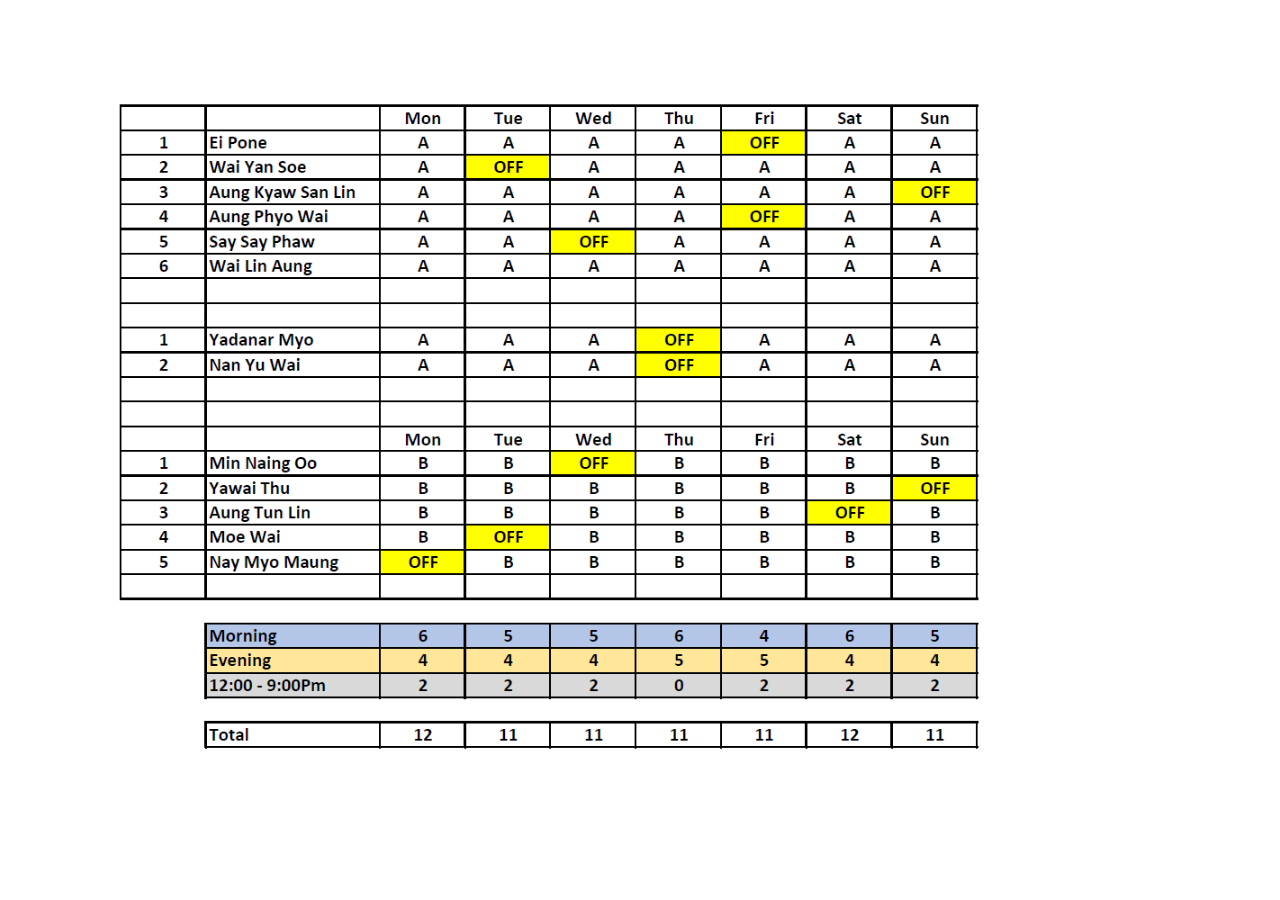
==== indexx.html @ f211b9a1 "created_duty-file" ====
<!DOCTYPE html>
<html lang="en">

<head>
    <meta charset="UTF-8">
    <meta name="viewport" content="width=device-width, initial-scale=1.0">
    <title>duty</title>
    <link rel="stylesheet" href="css/duty.css">
</head>

<body>
    <main>
        <!-- duty test_1 -->
        <img src="./img/Duty_Roster.png" alt=""
            style="width: 80%;background-size: cover;background-position: center;background-repeat: no-repeat;">
    </main>
</body>

</html>
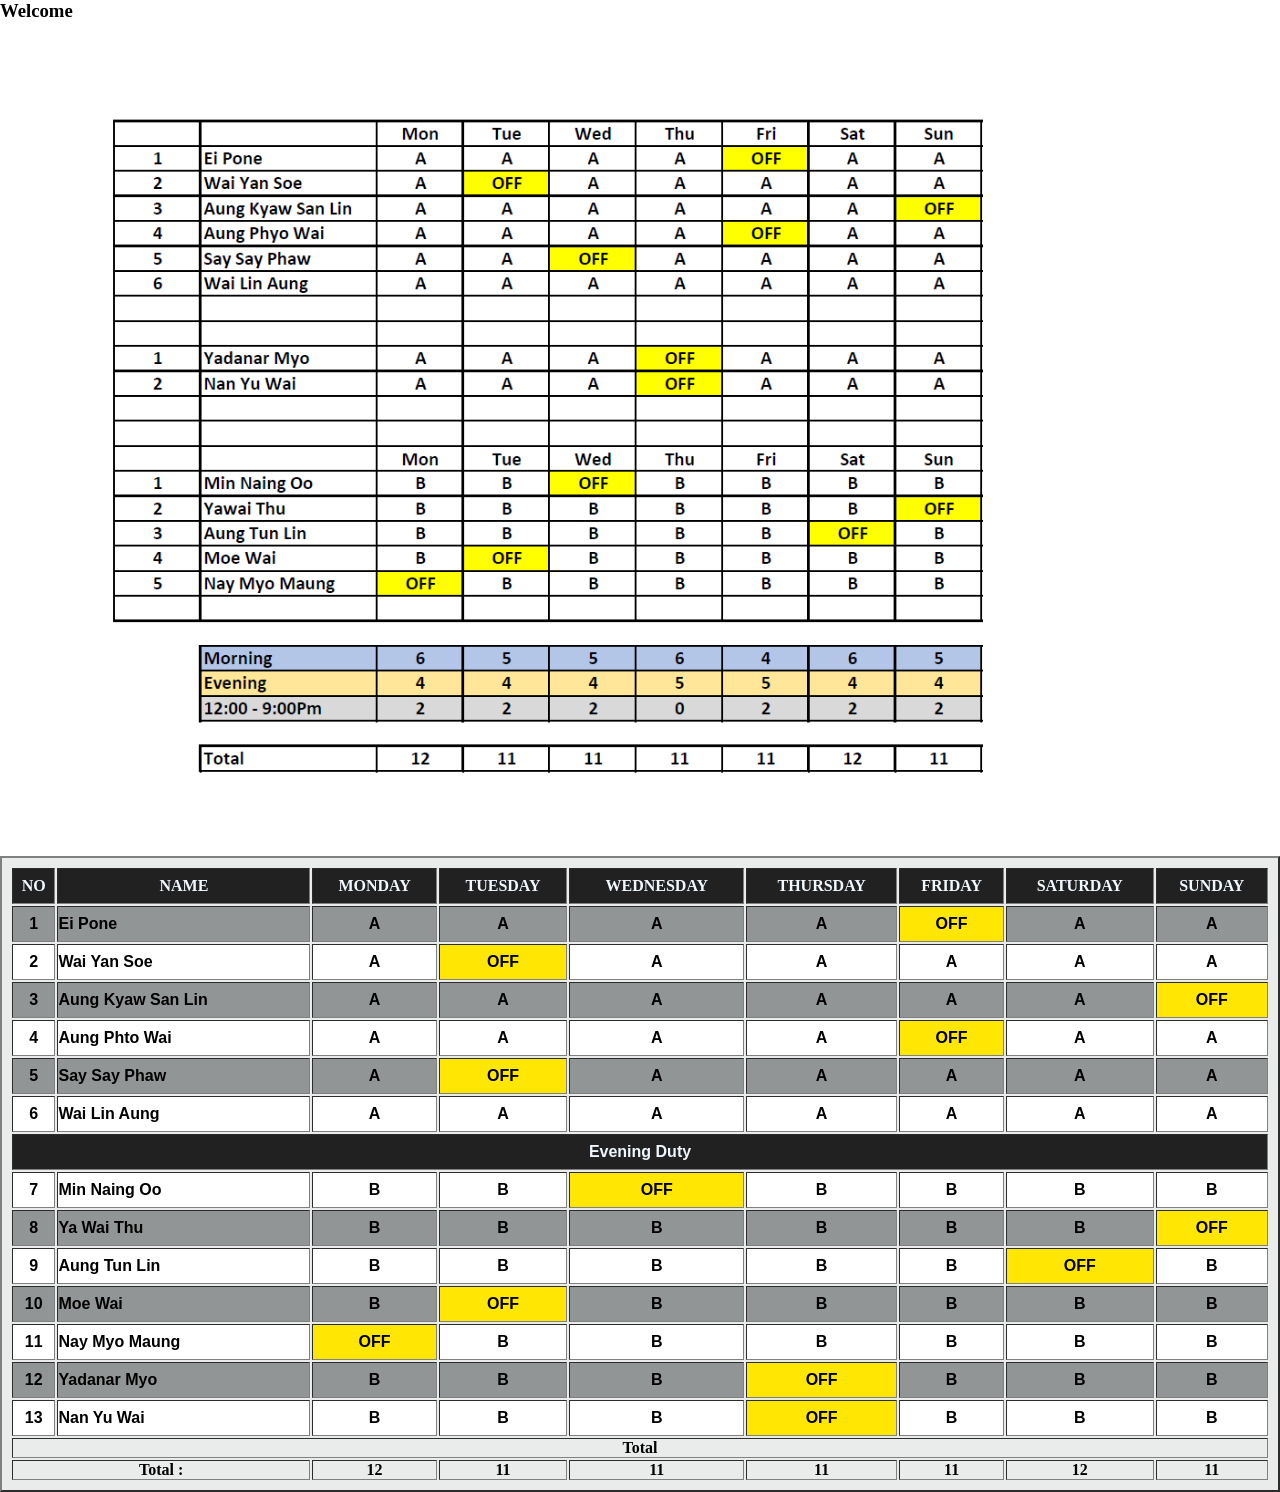
==== commit e3ea0dd9: "table_created" ====
--- a/indexx.html
+++ b/indexx.html
@@ -4,15 +4,202 @@
 <head>
     <meta charset="UTF-8">
     <meta name="viewport" content="width=device-width, initial-scale=1.0">
-    <title>duty</title>
-    <link rel="stylesheet" href="css/duty.css">
+    <title>Duty</title>
+    <link rel="stylesheet" href="duty.css">
+
 </head>
 
 <body>
     <main>
         <!-- duty test_1 -->
+        <h3>Welcome</h3>
         <img src="./img/Duty_Roster.png" alt=""
             style="width: 80%;background-size: cover;background-position: center;background-repeat: no-repeat;">
+        <section class="duty__table_section">
+            <table border="2">
+                <thead>
+                    <tr>
+                        <th>NO</th>
+                        <th>NAME</th>
+                        <th>MONDAY</th>
+                        <th>TUESDAY</th>
+                        <th>WEDNESDAY</th>
+                        <th>THURSDAY</th>
+                        <th>FRIDAY</th>
+                        <th>SATURDAY</th>
+                        <th>SUNDAY</th>
+                    </tr>
+
+                </thead>
+                <tbody>
+                    <!-- Morning Duty  -->
+                    <tr>
+                        <td>1</td>
+                        <td>Ei Pone</td>
+                        <td>A</td>
+                        <td>A</td>
+                        <td>A</td>
+                        <td>A</td>
+                        <td class="day_off">OFF</td>
+                        <td>A</td>
+                        <td>A</td>
+                    </tr>
+                    <tr>
+                        <td>2</td>
+                        <td>Wai Yan Soe</td>
+                        <td>A</td>
+                        <td class="day_off">OFF</td>
+                        <td>A</td>
+                        <td>A</td>
+                        <td>A</td>
+                        <td>A</td>
+                        <td>A</td>
+                    </tr>
+                    <tr>
+                        <td>3</td>
+                        <td>Aung Kyaw San Lin</td>
+                        <td>A</td>
+                        <td>A</td>
+                        <td>A</td>
+                        <td>A</td>
+                        <td>A</td>
+                        <td>A</td>
+                        <td class="day_off">OFF</td>
+                    </tr>
+                    <tr>
+                        <td>4</td>
+                        <td>Aung Phto Wai</td>
+                        <td>A</td>
+                        <td>A</td>
+                        <td>A</td>
+                        <td>A</td>
+                        <td class="day_off">OFF</td>
+                        <td>A</td>
+                        <td>A</td>
+                    </tr>
+                    <tr>
+                        <td>5</td>
+                        <td>Say Say Phaw</td>
+                        <td>A</td>
+                        <td class="day_off">OFF</td>
+                        <td>A</td>
+                        <td>A</td>
+                        <td>A</td>
+                        <td>A</td>
+                        <td>A</td>
+                    </tr>
+                    <tr>
+                        <td>6</td>
+                        <td>Wai Lin Aung</td>
+                        <td>A</td>
+                        <td>A</td>
+                        <td>A</td>
+                        <td>A</td>
+                        <td>A</td>
+                        <td>A</td>
+                        <td>A</td>
+                    </tr>
+
+                    <!-- Evenin Duty  -->
+                    <tr class="evening_duty_header">
+                        <td colspan="9">Evening Duty</td>
+                    </tr>
+                    <tr>
+                        <td>7</td>
+                        <td>Min Naing Oo</td>
+                        <td>B</td>
+                        <td>B</td>
+                        <td class="day_off">OFF</td>
+                        <td>B</td>
+                        <td>B</td>
+                        <td>B</td>
+                        <td>B</td>
+                    </tr>
+                    <tr>
+                        <td>8</td>
+                        <td>Ya Wai Thu</td>
+                        <td>B</td>
+                        <td>B</td>
+                        <td>B</td>
+                        <td>B</td>
+                        <td>B</td>
+                        <td>B</td>
+                        <td class="day_off">OFF</td>
+                    </tr>
+                    <tr>
+                        <td>9</td>
+                        <td>Aung Tun Lin</td>
+                        <td>B</td>
+                        <td>B</td>
+                        <td>B</td>
+                        <td>B</td>
+                        <td>B</td>
+                        <td class="day_off">OFF</td>
+                        <td>B</td>
+                    </tr>
+                    <tr>
+                        <td>10</td>
+                        <td>Moe Wai</td>
+                        <td>B</td>
+                        <td class="day_off">OFF</td>
+                        <td>B</td>
+                        <td>B</td>
+                        <td>B</td>
+                        <td>B</td>
+                        <td>B</td>
+                    </tr>
+                    <tr>
+                        <td>11</td>
+                        <td>Nay Myo Maung</td>
+                        <td class="day_off">OFF</td>
+                        <td>B</td>
+                        <td>B</td>
+                        <td>B</td>
+                        <td>B</td>
+                        <td>B</td>
+                        <td>B</td>
+                    </tr>
+                    <tr>
+                        <td>12</td>
+                        <td>Yadanar Myo</td>
+                        <td>B</td>
+                        <td>B</td>
+                        <td>B</td>
+                        <td class="day_off">OFF</td>
+                        <td>B</td>
+                        <td>B</td>
+                        <td>B</td>
+                    </tr>
+                    <tr>
+                        <td>13</td>
+                        <td>Nan Yu Wai</td>
+                        <td>B</td>
+                        <td>B</td>
+                        <td>B</td>
+                        <td class="day_off">OFF</td>
+                        <td>B</td>
+                        <td>B</td>
+                        <td>B</td>
+                    </tr>
+                </tbody>
+                <tfoot>
+                    <tr>
+                        <td colspan="9">Total</td>
+                    </tr>
+                    <tr>
+                        <td colspan="2">Total :</td>
+                        <td>12</td>
+                        <td>11</td>
+                        <td>11</td>
+                        <td>11</td>
+                        <td>11</td>
+                        <td>12</td>
+                        <td>11</td>
+                    </tr>
+
+                </tfoot>
+            </table>
+        </section>
     </main>
 </body>
 
--- a/duty.css
+++ b/duty.css
@@ -0,0 +1,62 @@
+* {
+  padding: 0;
+  margin: 0;
+  list-style: none;
+  text-decoration: none;
+  box-sizing: border-box;
+}
+
+.duty__table_section {
+  width: 100%;
+  /* height: 100vh; */
+  background-color: rgb(234, 235, 235);
+}
+table {
+  width: 100%;
+  padding: 0.5rem;
+  /* transform: rotate(90deg); */
+}
+tbody tr td {
+  text-align: center;
+  font-weight: bold;
+  font-family: "Franklin Gothic Medium", "Arial Narrow", Arial, sans-serif;
+  padding: 0.5rem 0;
+}
+.day_off {
+  background-color: rgb(255, 230, 3);
+  cursor: pointer;
+}
+.day_off:hover {
+  background-color: rgb(255, 14, 14);
+  color: aliceblue;
+  transition: 0.3s;
+}
+thead th {
+  background-color: rgb(34, 33, 33);
+  color: aliceblue;
+  padding: 0.5rem 0;
+}
+tbody tr:nth-child(even) {
+  background-color: rgb(255, 255, 255);
+}
+tbody tr:nth-child(even):hover {
+  background-color: rgb(140, 174, 254);
+}
+tbody tr:nth-child(odd) {
+  background-color: rgb(146, 149, 149);
+}
+tbody tr:nth-child(odd):hover {
+  background-color: rgb(140, 174, 254);
+}
+tbody tr td:nth-child(2) {
+  text-align: start;
+}
+.evening_duty_header td {
+  background: rgb(34, 33, 33);
+  color: aliceblue;
+  padding: 0.5rem 0;
+}
+tfoot td {
+  text-align: center;
+  font-weight: bold;
+}
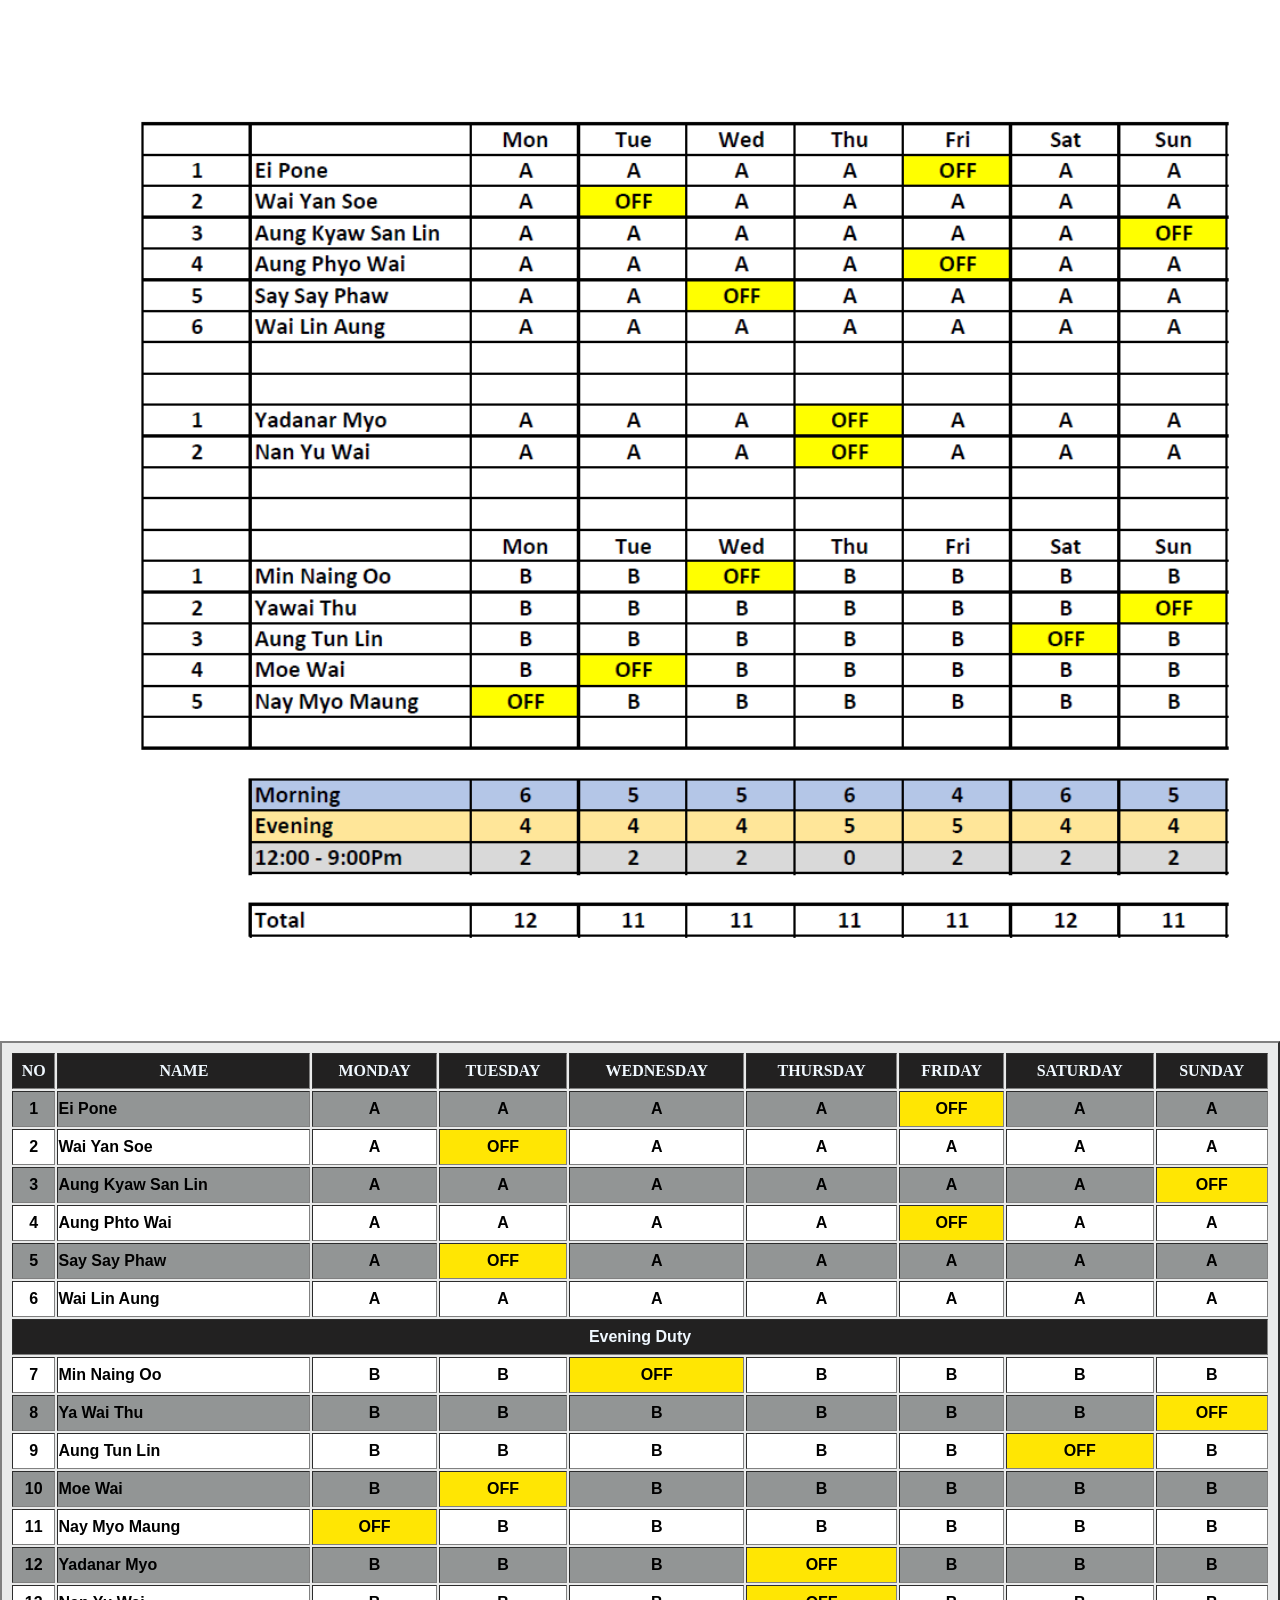
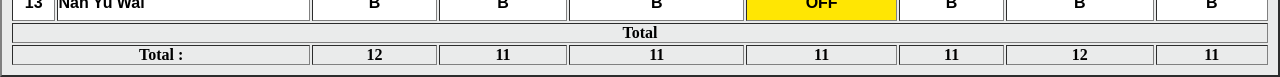
==== commit 3518ff11: "image_modified" ====
--- a/indexx.html
+++ b/indexx.html
@@ -12,9 +12,9 @@
 <body>
     <main>
         <!-- duty test_1 -->
-        <h3>Welcome</h3>
+
         <img src="./img/Duty_Roster.png" alt=""
-            style="width: 80%;background-size: cover;background-position: center;background-repeat: no-repeat;">
+            style="width: 100%;background-size: cover;background-position: center;background-repeat: no-repeat;">
         <section class="duty__table_section">
             <table border="2">
                 <thead>
--- a/duty.css
+++ b/duty.css
@@ -10,10 +10,12 @@
   width: 100%;
   /* height: 100vh; */
   background-color: rgb(234, 235, 235);
+  overflow-x: auto;
 }
 table {
   width: 100%;
   padding: 0.5rem;
+  min-width: 500px;
   /* transform: rotate(90deg); */
 }
 tbody tr td {
@@ -21,6 +23,7 @@
   font-weight: bold;
   font-family: "Franklin Gothic Medium", "Arial Narrow", Arial, sans-serif;
   padding: 0.5rem 0;
+  white-space: nowrap;
 }
 .day_off {
   background-color: rgb(255, 230, 3);
@@ -35,6 +38,7 @@
   background-color: rgb(34, 33, 33);
   color: aliceblue;
   padding: 0.5rem 0;
+  white-space: nowrap;
 }
 tbody tr:nth-child(even) {
   background-color: rgb(255, 255, 255);
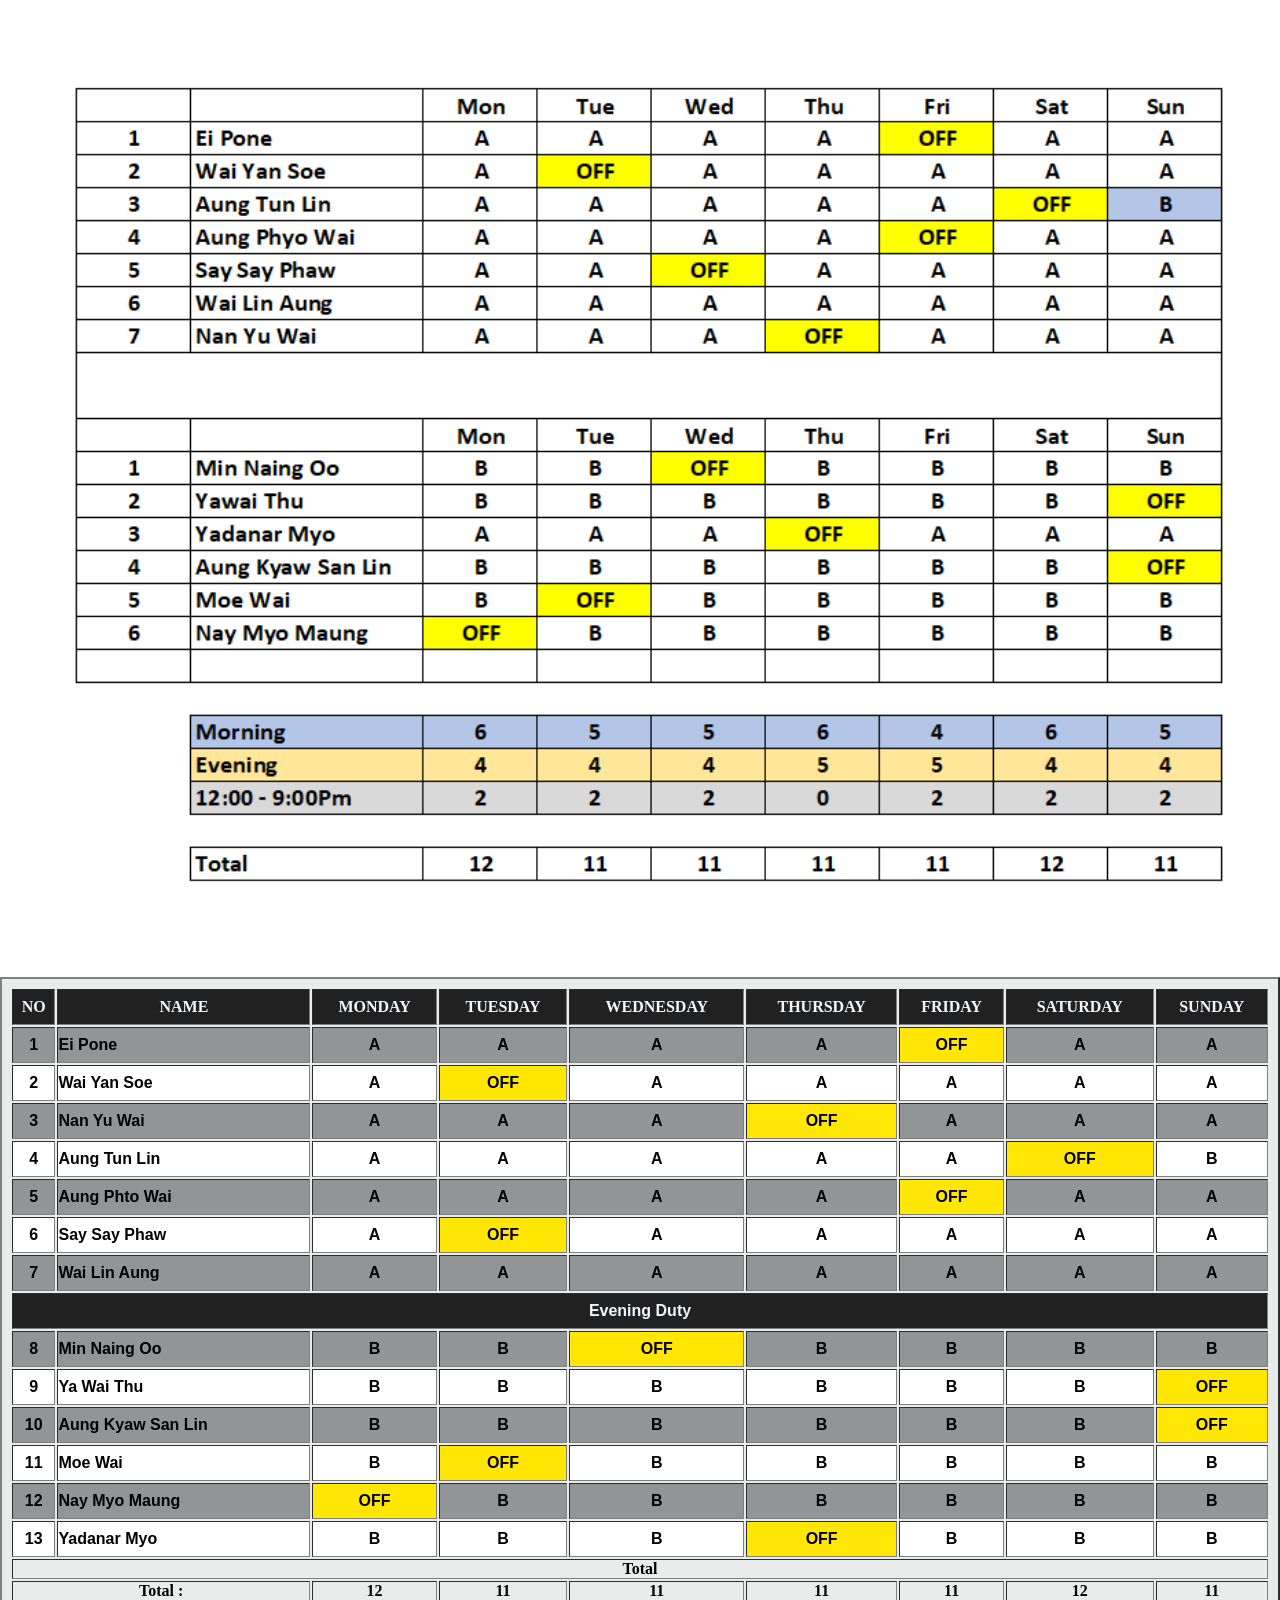
==== commit 254a858c: "Duty_modified" ====
--- a/indexx.html
+++ b/indexx.html
@@ -13,7 +13,7 @@
     <main>
         <!-- duty test_1 -->
 
-        <img src="./img/Duty_Roster.png" alt=""
+        <img src="./img/Duty_roster_2.png" alt=""
             style="width: 100%;background-size: cover;background-position: center;background-repeat: no-repeat;">
         <section class="duty__table_section">
             <table border="2">
@@ -44,6 +44,7 @@
                         <td>A</td>
                         <td>A</td>
                     </tr>
+
                     <tr>
                         <td>2</td>
                         <td>Wai Yan Soe</td>
@@ -57,17 +58,28 @@
                     </tr>
                     <tr>
                         <td>3</td>
-                        <td>Aung Kyaw San Lin</td>
-                        <td>A</td>
-                        <td>A</td>
-                        <td>A</td>
-                        <td>A</td>
-                        <td>A</td>
-                        <td>A</td>
-                        <td class="day_off">OFF</td>
+                        <td>Nan Yu Wai</td>
+                        <td>A</td>
+                        <td>A</td>
+                        <td>A</td>
+                        <td class="day_off">OFF</td>
+                        <td>A</td>
+                        <td>A</td>
+                        <td>A</td>
                     </tr>
                     <tr>
                         <td>4</td>
+                        <td>Aung Tun Lin</td>
+                        <td>A</td>
+                        <td>A</td>
+                        <td>A</td>
+                        <td>A</td>
+                        <td>A</td>
+                        <td class="day_off">OFF</td>
+                        <td>B</td>
+                    </tr>
+                    <tr>
+                        <td>5</td>
                         <td>Aung Phto Wai</td>
                         <td>A</td>
                         <td>A</td>
@@ -78,7 +90,7 @@
                         <td>A</td>
                     </tr>
                     <tr>
-                        <td>5</td>
+                        <td>6</td>
                         <td>Say Say Phaw</td>
                         <td>A</td>
                         <td class="day_off">OFF</td>
@@ -89,7 +101,7 @@
                         <td>A</td>
                     </tr>
                     <tr>
-                        <td>6</td>
+                        <td>7</td>
                         <td>Wai Lin Aung</td>
                         <td>A</td>
                         <td>A</td>
@@ -105,7 +117,7 @@
                         <td colspan="9">Evening Duty</td>
                     </tr>
                     <tr>
-                        <td>7</td>
+                        <td>8</td>
                         <td>Min Naing Oo</td>
                         <td>B</td>
                         <td>B</td>
@@ -116,7 +128,7 @@
                         <td>B</td>
                     </tr>
                     <tr>
-                        <td>8</td>
+                        <td>9</td>
                         <td>Ya Wai Thu</td>
                         <td>B</td>
                         <td>B</td>
@@ -127,18 +139,18 @@
                         <td class="day_off">OFF</td>
                     </tr>
                     <tr>
-                        <td>9</td>
-                        <td>Aung Tun Lin</td>
-                        <td>B</td>
-                        <td>B</td>
-                        <td>B</td>
-                        <td>B</td>
-                        <td>B</td>
-                        <td class="day_off">OFF</td>
-                        <td>B</td>
-                    </tr>
-                    <tr>
                         <td>10</td>
+                        <td>Aung Kyaw San Lin</td>
+                        <td>B</td>
+                        <td>B</td>
+                        <td>B</td>
+                        <td>B</td>
+                        <td>B</td>
+                        <td>B</td>
+                        <td class="day_off">OFF</td>
+                    </tr>
+                    <tr>
+                        <td>11</td>
                         <td>Moe Wai</td>
                         <td>B</td>
                         <td class="day_off">OFF</td>
@@ -149,7 +161,7 @@
                         <td>B</td>
                     </tr>
                     <tr>
-                        <td>11</td>
+                        <td>12</td>
                         <td>Nay Myo Maung</td>
                         <td class="day_off">OFF</td>
                         <td>B</td>
@@ -160,7 +172,7 @@
                         <td>B</td>
                     </tr>
                     <tr>
-                        <td>12</td>
+                        <td>13</td>
                         <td>Yadanar Myo</td>
                         <td>B</td>
                         <td>B</td>
@@ -170,17 +182,7 @@
                         <td>B</td>
                         <td>B</td>
                     </tr>
-                    <tr>
-                        <td>13</td>
-                        <td>Nan Yu Wai</td>
-                        <td>B</td>
-                        <td>B</td>
-                        <td>B</td>
-                        <td class="day_off">OFF</td>
-                        <td>B</td>
-                        <td>B</td>
-                        <td>B</td>
-                    </tr>
+
                 </tbody>
                 <tfoot>
                     <tr>
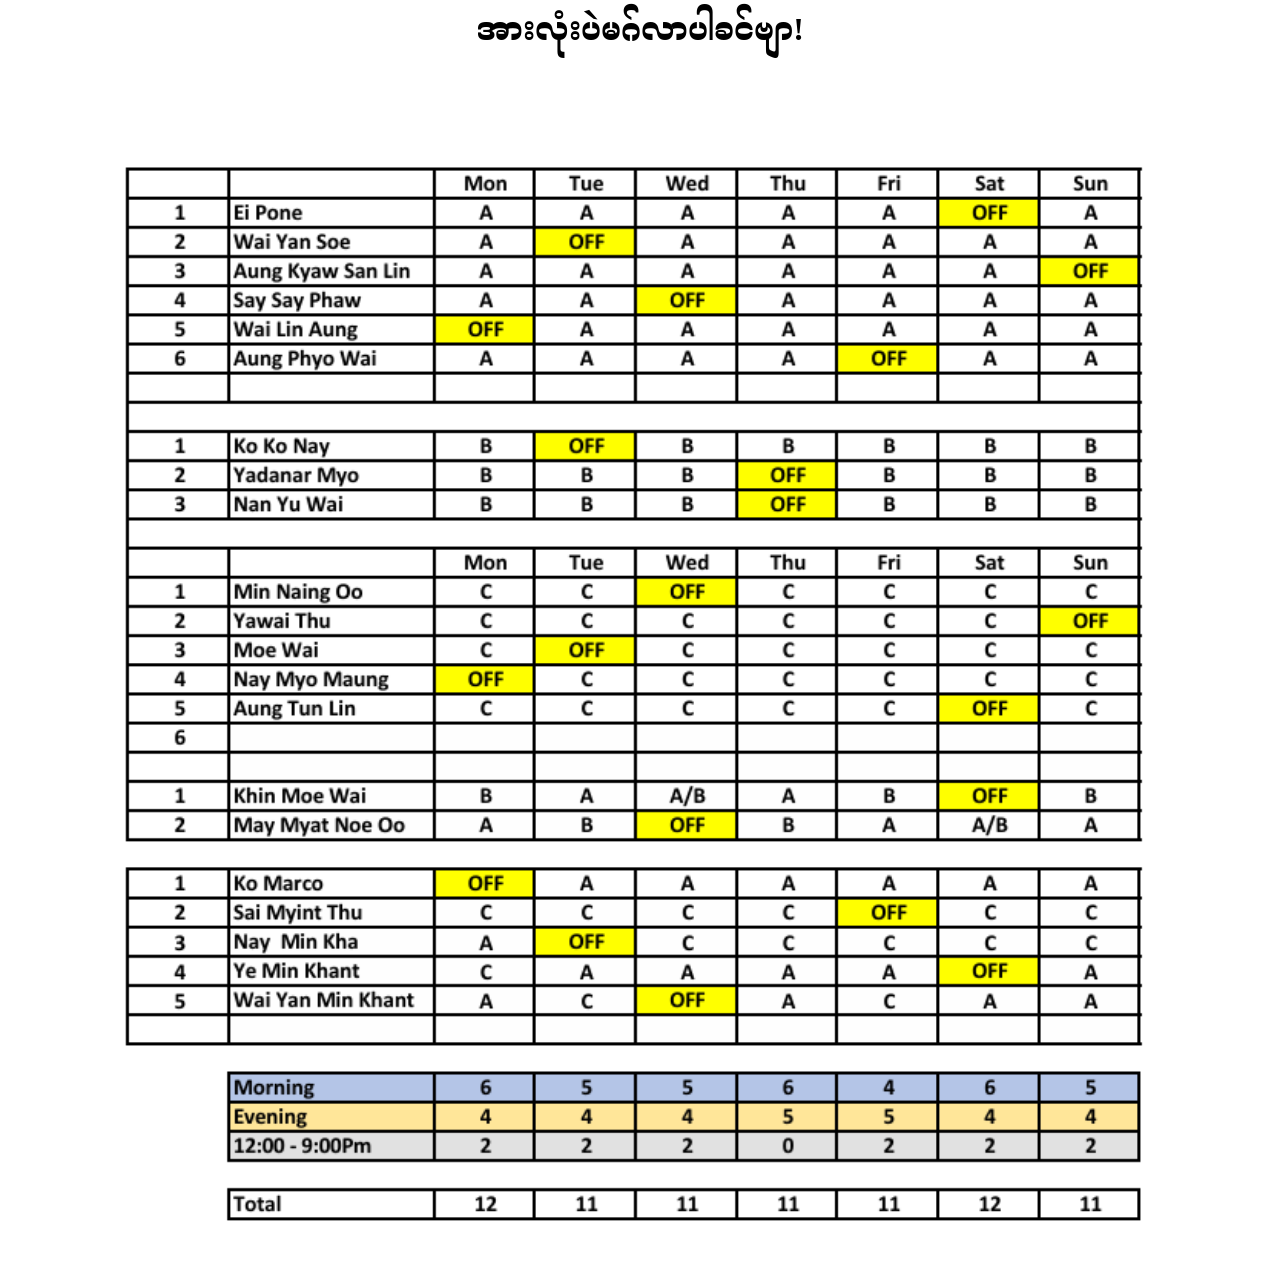
==== commit 84adfc7c: "staff_photo_add" ====
--- a/indexx.html
+++ b/indexx.html
@@ -6,15 +6,23 @@
     <meta name="viewport" content="width=device-width, initial-scale=1.0">
     <title>Duty</title>
     <link rel="stylesheet" href="duty.css">
+    <link rel="preconnect" href="https://fonts.googleapis.com">
+    <link rel="preconnect" href="https://fonts.gstatic.com" crossorigin>
+    <link
+        href="https://fonts.googleapis.com/css2?family=Noto+Serif+Myanmar:wght@100;200;300;400;500;600;700;800;900&display=swap"
+        rel="stylesheet">
 
 </head>
 
 <body>
     <main>
         <!-- duty test_1 -->
-
-        <img src="./img/Duty_roster_2.png" alt=""
+        <h1 style="text-align: center; font-family: Noto Serif Myanmar;">အားလုံးပဲမဂ်လာပါခင်ဗျာ!</h1>
+        <img src="./img/Duty-DT.png" alt=""
             style="width: 100%;background-size: cover;background-position: center;background-repeat: no-repeat;">
+
+
+        <!-- 
         <section class="duty__table_section">
             <table border="2">
                 <thead>
@@ -32,7 +40,7 @@
 
                 </thead>
                 <tbody>
-                    <!-- Morning Duty  -->
+                    Morning Duty 
                     <tr>
                         <td>1</td>
                         <td>Ei Pone</td>
@@ -112,78 +120,76 @@
                         <td>A</td>
                     </tr>
 
-                    <!-- Evenin Duty  -->
-                    <tr class="evening_duty_header">
-                        <td colspan="9">Evening Duty</td>
-                    </tr>
-                    <tr>
-                        <td>8</td>
-                        <td>Min Naing Oo</td>
-                        <td>B</td>
-                        <td>B</td>
-                        <td class="day_off">OFF</td>
-                        <td>B</td>
-                        <td>B</td>
-                        <td>B</td>
-                        <td>B</td>
-                    </tr>
-                    <tr>
-                        <td>9</td>
-                        <td>Ya Wai Thu</td>
-                        <td>B</td>
-                        <td>B</td>
-                        <td>B</td>
-                        <td>B</td>
-                        <td>B</td>
-                        <td>B</td>
-                        <td class="day_off">OFF</td>
-                    </tr>
-                    <tr>
-                        <td>10</td>
-                        <td>Aung Kyaw San Lin</td>
-                        <td>B</td>
-                        <td>B</td>
-                        <td>B</td>
-                        <td>B</td>
-                        <td>B</td>
-                        <td>B</td>
-                        <td class="day_off">OFF</td>
-                    </tr>
-                    <tr>
-                        <td>11</td>
-                        <td>Moe Wai</td>
-                        <td>B</td>
-                        <td class="day_off">OFF</td>
-                        <td>B</td>
-                        <td>B</td>
-                        <td>B</td>
-                        <td>B</td>
-                        <td>B</td>
-                    </tr>
-                    <tr>
-                        <td>12</td>
-                        <td>Nay Myo Maung</td>
-                        <td class="day_off">OFF</td>
-                        <td>B</td>
-                        <td>B</td>
-                        <td>B</td>
-                        <td>B</td>
-                        <td>B</td>
-                        <td>B</td>
-                    </tr>
-                    <tr>
-                        <td>13</td>
-                        <td>Yadanar Myo</td>
-                        <td>B</td>
-                        <td>B</td>
-                        <td>B</td>
-                        <td class="day_off">OFF</td>
-                        <td>B</td>
-                        <td>B</td>
-                        <td>B</td>
-                    </tr>
-
-                </tbody>
+                    Evenin Duty 
+        <tr class="evening_duty_header">
+            <td colspan="9">Evening Duty</td>
+        </tr>
+        <tr>
+            <td>8</td>
+            <td>Min Naing Oo</td>
+            <td>B</td>
+            <td>B</td>
+            <td class="day_off">OFF</td>
+            <td>B</td>
+            <td>B</td>
+            <td>B</td>
+            <td>B</td>
+        </tr>
+        <tr>
+            <td>9</td>
+            <td>Ya Wai Thu</td>
+            <td>B</td>
+            <td>B</td>
+            <td>B</td>
+            <td>B</td>
+            <td>B</td>
+            <td>B</td>
+            <td class="day_off">OFF</td>
+        </tr>
+        <tr>
+            <td>10</td>
+            <td>Aung Kyaw San Lin</td>
+            <td>B</td>
+            <td>B</td>
+            <td>B</td>
+            <td>B</td>
+            <td>B</td>
+            <td>B</td>
+            <td class="day_off">OFF</td>
+        </tr>
+        <tr>
+            <td>11</td>
+            <td>Moe Wai</td>
+            <td>B</td>
+            <td class="day_off">OFF</td>
+            <td>B</td>
+            <td>B</td>
+            <td>B</td>
+            <td>B</td>
+            <td>B</td>
+        </tr>
+        <tr>
+            <td>12</td>
+            <td>Nay Myo Maung</td>
+            <td class="day_off">OFF</td>
+            <td>B</td>
+            <td>B</td>
+            <td>B</td>
+            <td>B</td>
+            <td>B</td>
+            <td>B</td>
+        </tr>
+        <tr>
+            <td>13</td>
+            <td>Yadanar Myo</td>
+            <td>B</td>
+            <td>B</td>
+            <td>B</td>
+            <td class="day_off">OFF</td>
+            <td>B</td>
+            <td>B</td>
+            <td>B</td>
+        </tr> </tbody>
                 <tfoot>
                     <tr>
                         <td colspan="9">Total</td>
@@ -201,7 +207,9 @@
 
                 </tfoot>
             </table>
-        </section>
+        </section> -->
+
+
     </main>
 </body>
 
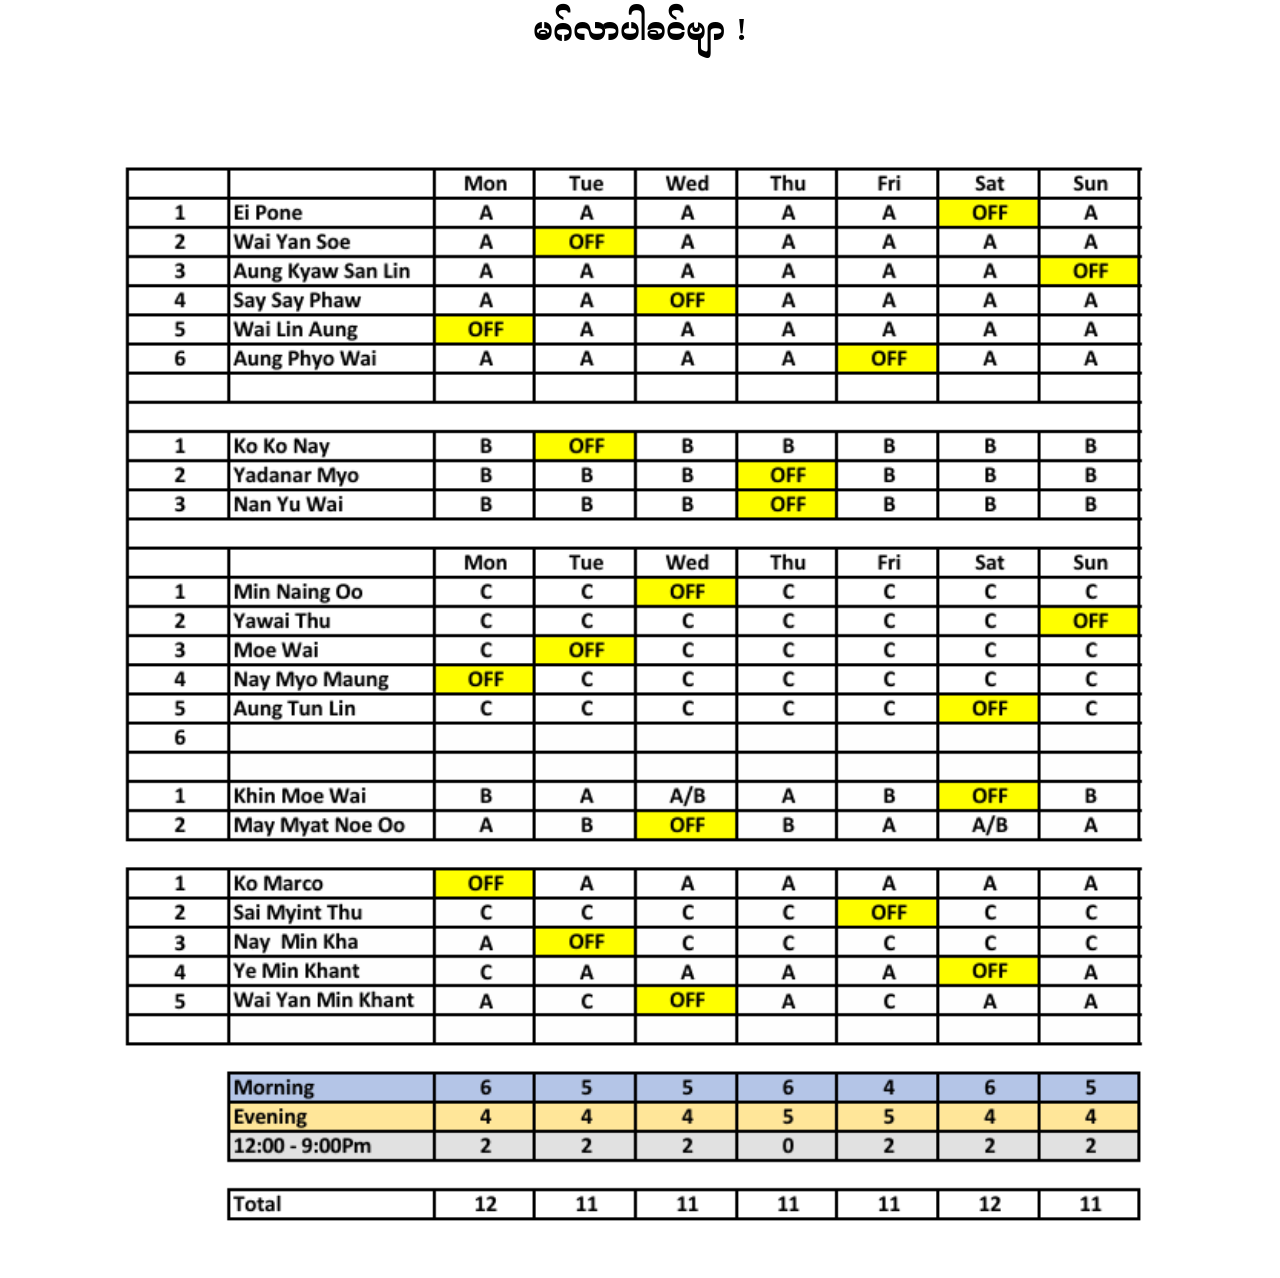
==== commit 1dd1cab8: "upload_staff_photo" ====
--- a/indexx.html
+++ b/indexx.html
@@ -17,7 +17,10 @@
 <body>
     <main>
         <!-- duty test_1 -->
-        <h1 style="text-align: center; font-family: Noto Serif Myanmar;">အားလုံးပဲမဂ်လာပါခင်ဗျာ!</h1>
+        <h1 style="text-align: center; font-family: Noto Serif Myanmar;">
+            မဂ်လာပါခင်ဗျာ !
+
+        </h1>
         <img src="./img/Duty-DT.png" alt=""
             style="width: 100%;background-size: cover;background-position: center;background-repeat: no-repeat;">
 
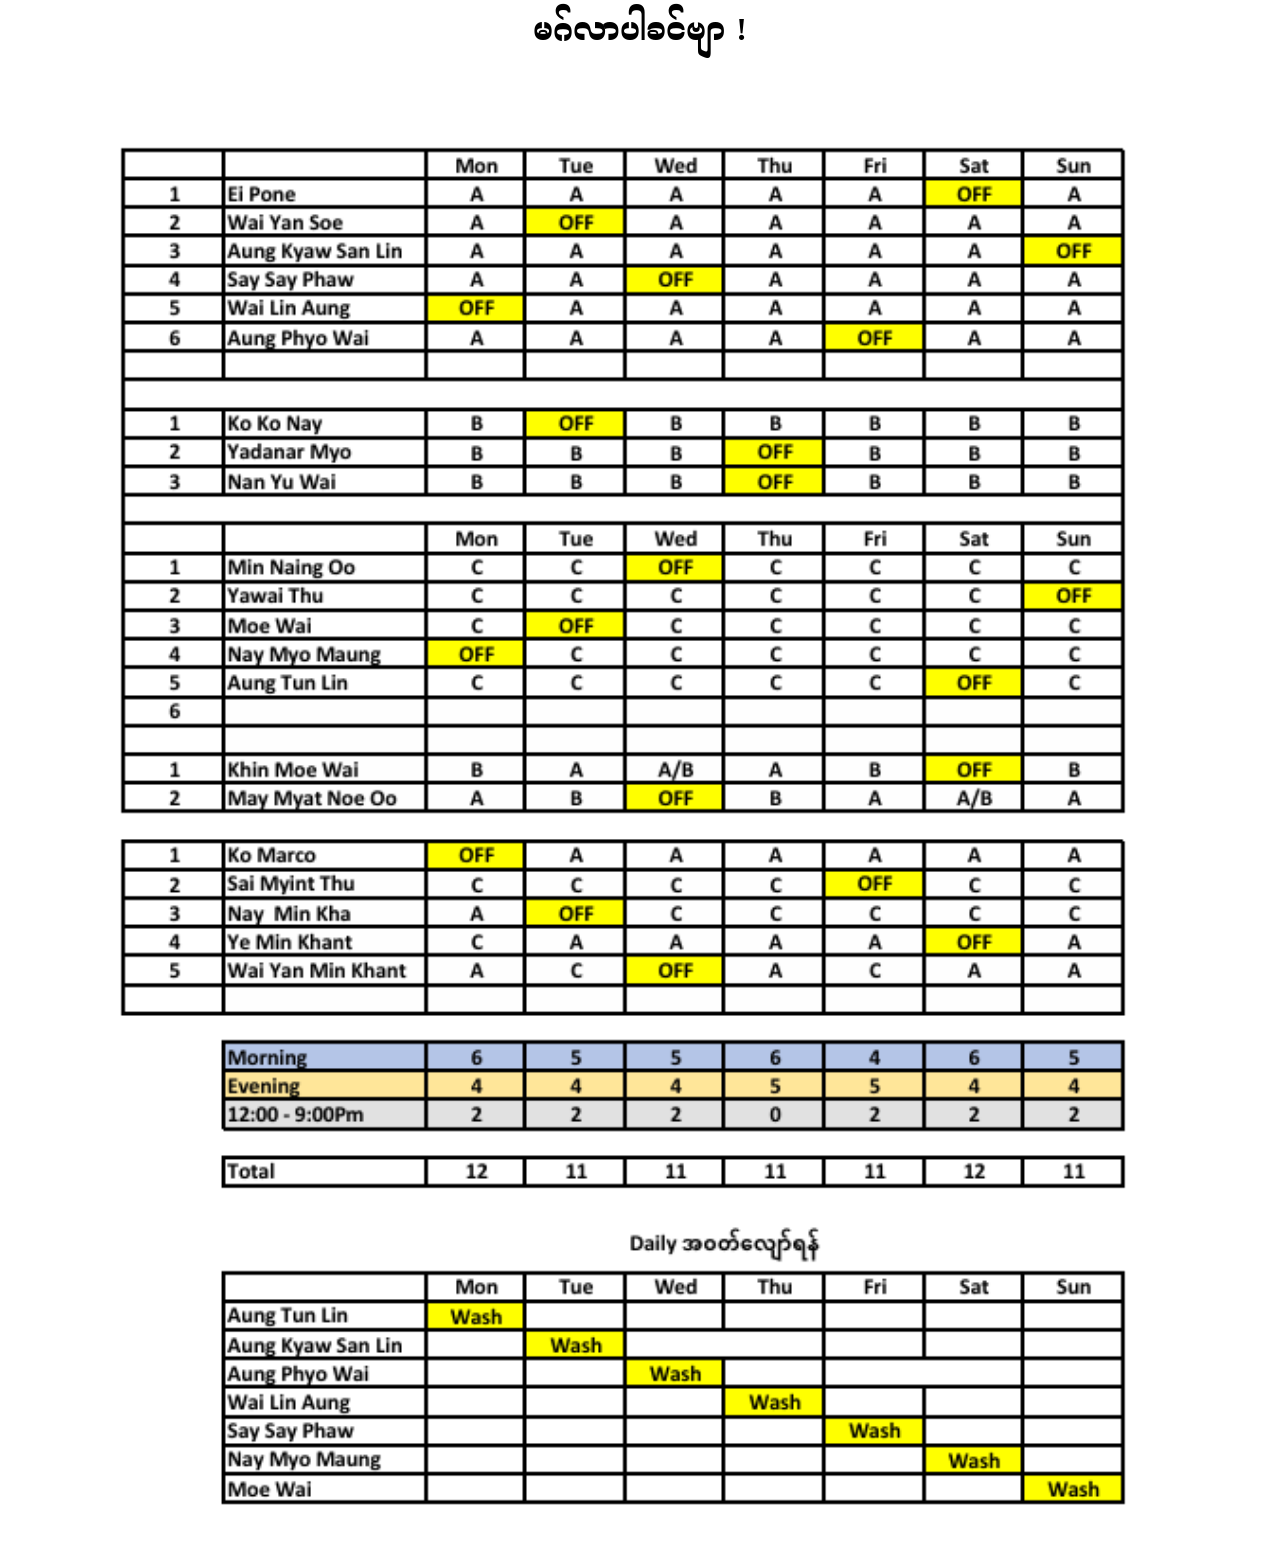
==== commit 362b2bbe: "video_add" ====
--- a/indexx.html
+++ b/indexx.html
@@ -21,7 +21,7 @@
             မဂ်လာပါခင်ဗျာ !
 
         </h1>
-        <img src="./img/Duty-DT.png" alt=""
+        <img src="./img/image.png" alt=""
             style="width: 100%;background-size: cover;background-position: center;background-repeat: no-repeat;">
 
 
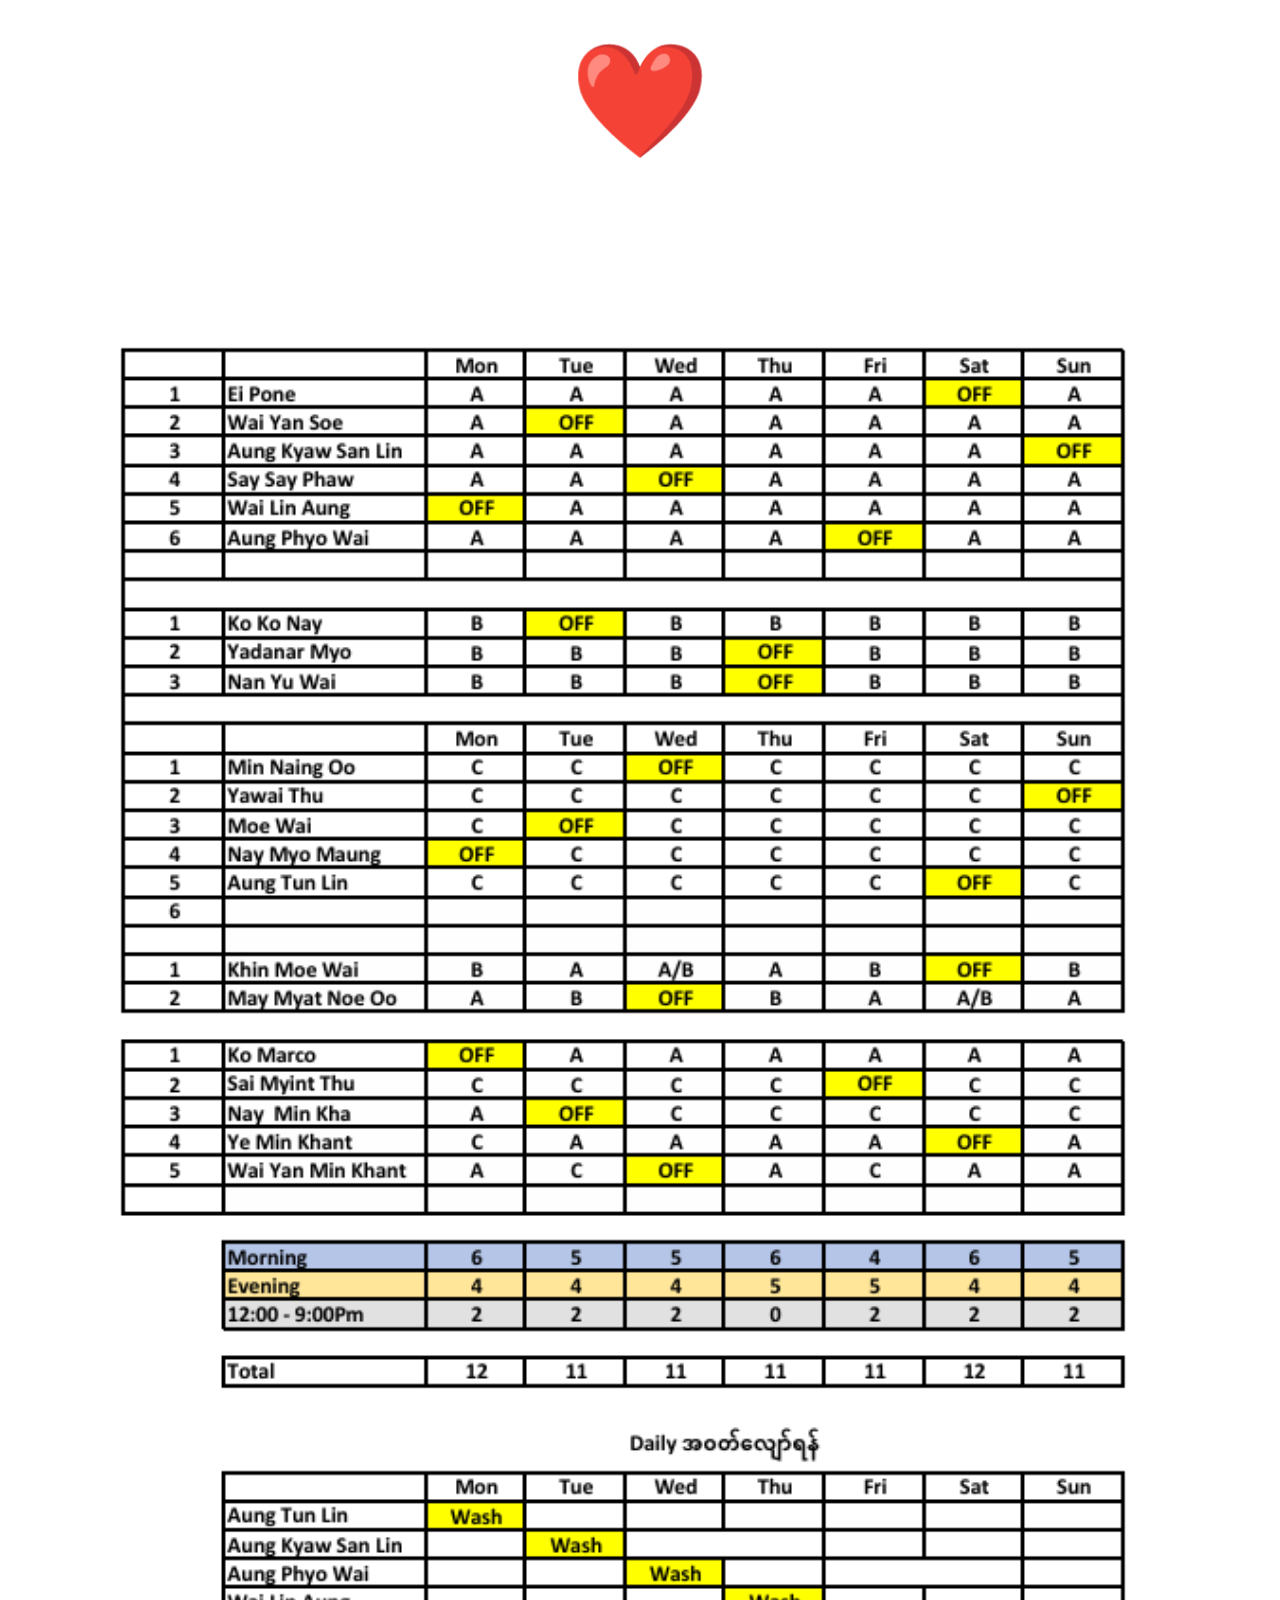
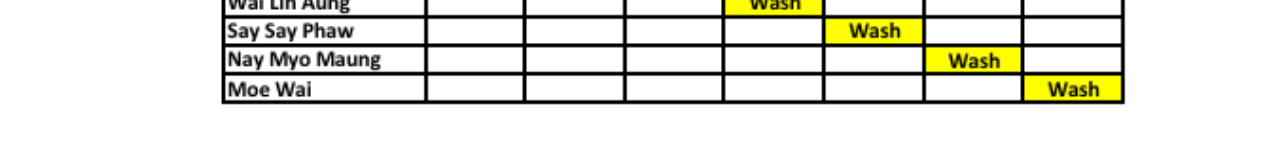
==== commit 2688980e: "heart_beat_add" ====
--- a/indexx.html
+++ b/indexx.html
@@ -11,14 +11,38 @@
     <link
         href="https://fonts.googleapis.com/css2?family=Noto+Serif+Myanmar:wght@100;200;300;400;500;600;700;800;900&display=swap"
         rel="stylesheet">
+    <style>
+        @keyframes beat {
+            0% {
+                transform: scale(1);
+            }
+
+            15% {
+                transform: scale(1.3);
+            }
+
+            30% {
+                transform: scale(1);
+            }
+
+            45% {
+                transform: scale(1.3);
+            }
+
+            100% {
+                transform: scale(1);
+            }
+        }
+    </style>
 
 </head>
 
 <body>
     <main>
         <!-- duty test_1 -->
-        <h1 style="text-align: center; font-family: Noto Serif Myanmar;">
-            မဂ်လာပါခင်ဗျာ !
+        <h1
+            style="text-align: center; font-family: Noto Serif Myanmar;font-size: 7rem;animation: beat 1s infinite linear;">
+            ❤️
 
         </h1>
         <img src="./img/image.png" alt=""
